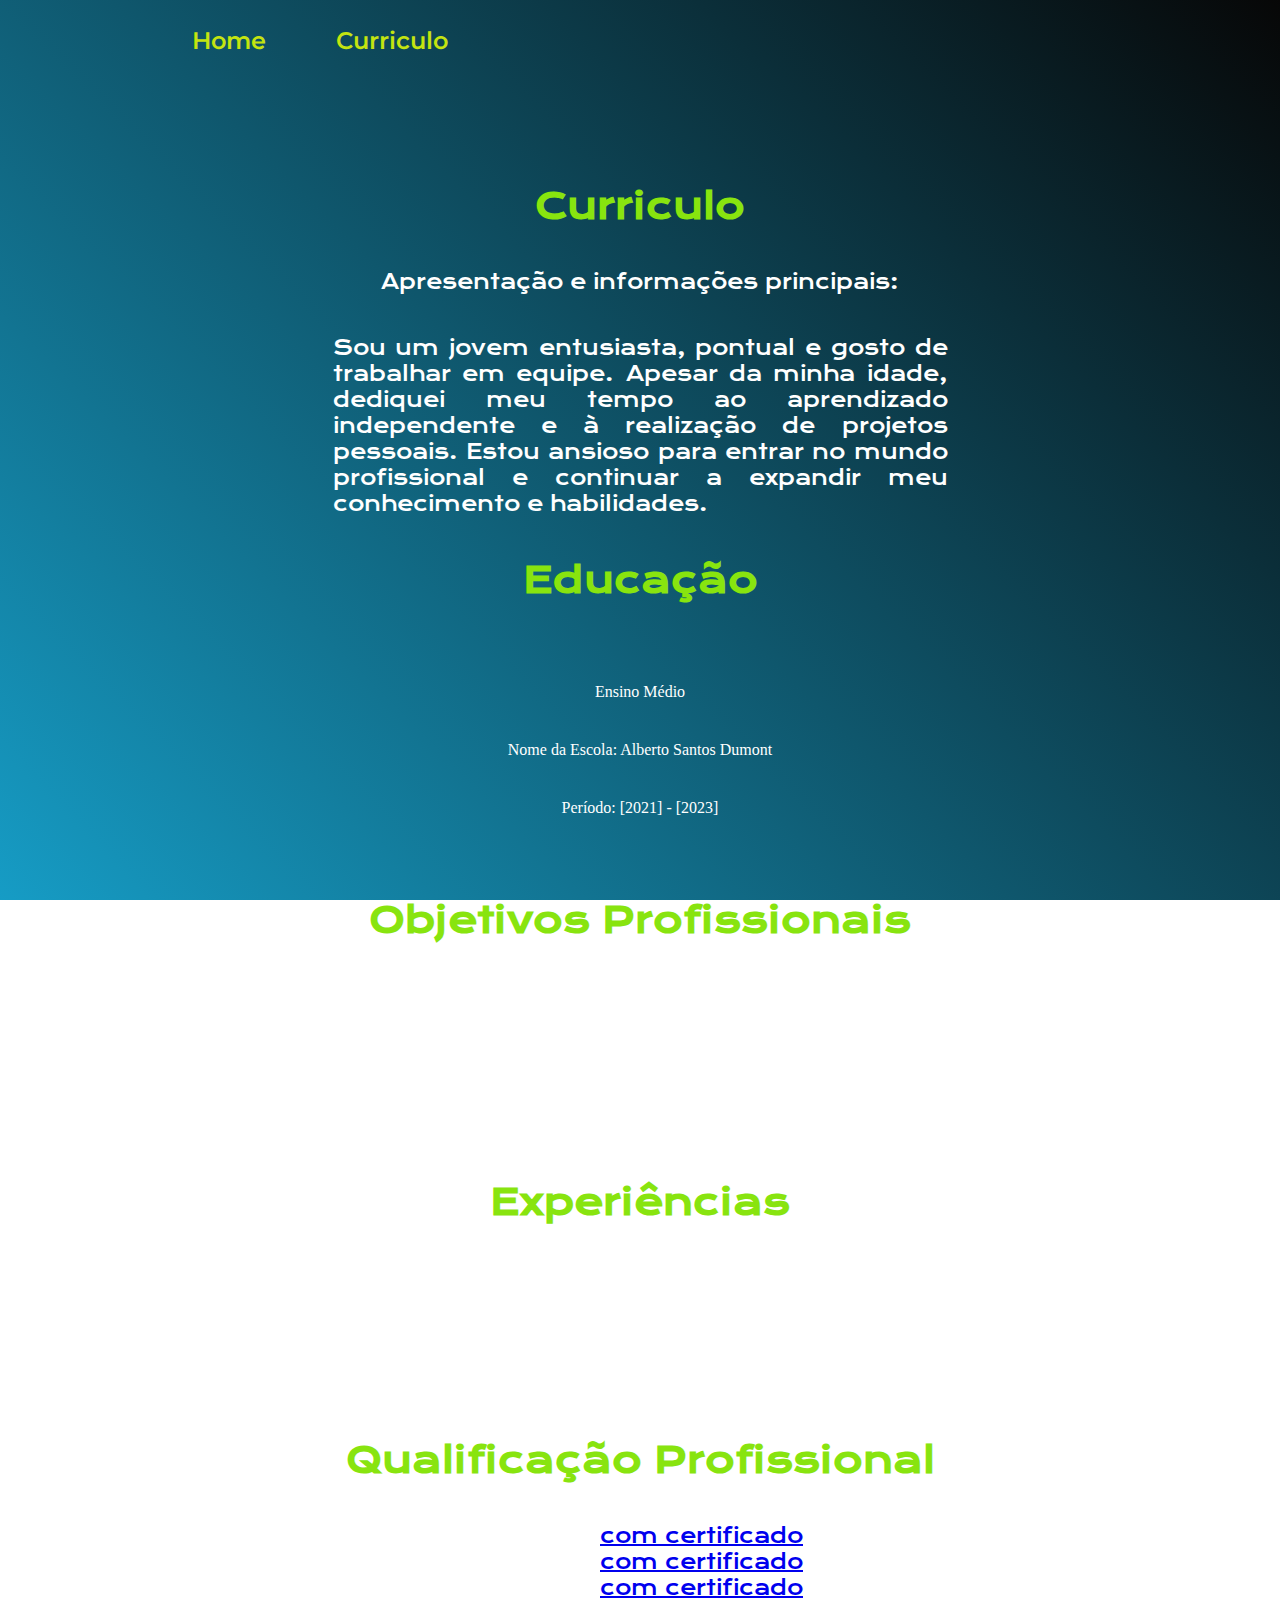
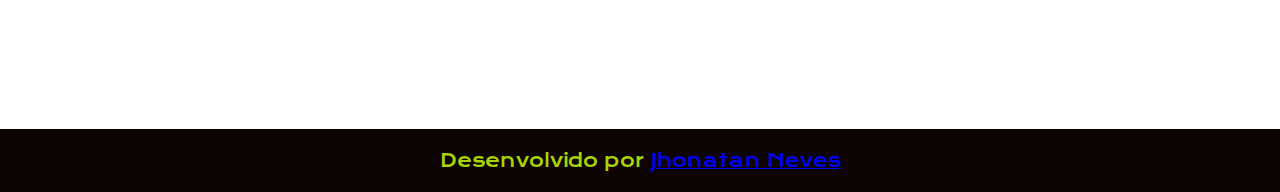
==== curriculo.html @ 2d84432f "Add files via upload" ====
<!DOCTYPE html>
<html lang="pt-br">
<head>
    <meta charset="UTF-8">
    <meta name="viewport" content="width=device-width, initial-scale=1.0">
    <title>Sobre mim</title> 
    <link rel="stylesheet" href="./style/style.css">  


</head>
<body>
    <header class="cabecalho">
        <nav class="cabecalho-menu">
          
            <a class="cabecalho-menu-links" href="index.html">Home</a>

            <a class="cabecalho-menu-links" href="curriculo.html">Curriculo</a>

        </nav>
    </header>
    <main class="conteudo">
        <section class="apresentacao-conteudo">
            <h1 class="apresentacao-conteudo-titulo">Curriculo</h1>
            <p class="apresentacao-conteudo-texto"> Apresentação e informações principais:

            </p>

            <p class="apresentacao-conteudo-texto">Sou um jovem entusiasta, pontual e gosto de trabalhar em equipe. Apesar da minha idade, dediquei meu tempo ao aprendizado independente e à realização de projetos pessoais. Estou ansioso para entrar no mundo profissional e continuar a expandir meu conhecimento e habilidades.


            </p>
            <h4 class="apresentacao-conteudo-titulo">Educação</h4>
<p class="apresentacao-conteudo-texto">

    <p>Ensino Médio</p>

    <p>Nome da Escola: Alberto Santos Dumont</p> 

    <p>Período: [2021] - [2023] </p>    
    </p>

    <h4 class="apresentacao-conteudo-titulo">Objetivos Profissionais</h4>
<p class="apresentacao-conteudo-texto">Como jovem dedicado, meu objetivo é continuar a desenvolver minhas habilidades e conhecimentos por meio de oportunidades de aprendizado e colaboração. Estou aberto a estágios e jovem aprendiz que me permitam crescer profissionalmente.</p>




    

            <h2 class="apresentacao-conteudo-titulo">Experiências</h2>
            <p class="apresentacao-conteudo-texto">
                <ul class="apresentacao-conteudo-texto">
                    <li>JJ açai (2021-2022) - Fazedor de açai</li>
                    <li>Olimpo gym (2022
                    -2023) - Recepcionista</li>
                </ul>
            </p>
            <h2 class="apresentacao-conteudo-titulo">Qualificação Profissional</h2>
           <div class="apresentacao-conteudo-texto">
            <ul class="apresentacao-conteudo-texto">
                <li>Curso tal <a href="linkdocertificado">com certificado</a> </li>
                <li>Curso tal <a href="linkdocertificado">com certificado</a></li>
                <li>Curso tal <a href="linkdocertificado">com certificado</a></li>
            </ul>
            </div>    
        </section>

    </main>

    <footer class="rodape"><p>Desenvolvido por <a href="https://github.com/Jhonatanneves09">Jhonatan Neves</a></p></footer>
</body>
</html>
---- style/style.css ----
@import url('https://fonts.googleapis.com/css2?family=Krona+One&family=Montserrat&display=swap');

*{
    margin: 0;
    padding: 0;
}


        
body {
                /* Define a altura do corpo como 100% da altura visível da janela (viewport) */
                height: 100vh;
            
                /* Cria um gradiente de cores de cima para baixo como plano de fundo */
                background: linear-gradient(45deg, #169cc5, #000000f8);
            
                /* Define o tamanho de fundo para cobrir toda a área disponível */
                background-size: cover;
            
                /* Impede a repetição do plano de fundo ao longo dos eixos */
                background-repeat: no-repeat;
            
                /* Fixa o plano de fundo para que ele não role com o conteúdo da página */
                background-attachment: fixed;
            
                /* Remove margens para o corpo */
                margin: 0;
            
                /* Define a cor do texto dentro do corpo como branco */
                color: white;

            }

.cabecalho{
            padding: 2% 0% 0% 15%;
            }

.cabecalho-menu{
            display: flex;
            gap: 70px;
 }

.cabecalho-menu-links{

                font-family:'Montserrat' , sans-serif;
                font-size: 24px;
                font-weight: 600;
                color: #c4e410;
                text-decoration: none;
            }
          

.titulo-destaque {
        color:#d6e40f;
}

/* Estilos para elementos com a classe .conteudo */
.conteudo {
        /* Define a altura do elemento como automática (ajustada ao conteúdo) */
        height: auto;
    
        /* Define a direção dos elementos filhos como coluna (de cima para baixo) */
        flex-direction: column;
    
        /* Define uma margem ao redor do elemento de 10% */
        margin: 10%;
    
        /* Transforma o elemento em um contêiner flexível */
        display: flex;
    
        /* Alinha os itens verticalmente no centro do contêiner */
        align-items: center;
    
        /* Distribui o espaço restante entre os itens horizontalmente */
        justify-content: space-between;
    }
    
    /* Estilos para elementos com a classe .apresentacao-conteudo */
    .apresentacao-conteudo {
        /* Define a largura do elemento como 615px */
        width: 615px;
    
        /* Transforma o elemento em um contêiner flexível com direção de coluna */
        display: flex;
        flex-direction: column;
    
        /* Centraliza verticalmente os elementos dentro do contêiner */
        justify-content: center;
    
        /* Centraliza horizontalmente os elementos dentro do contêiner */
        align-items: center;
    
        /* Centraliza o alinhamento do texto dentro do contêiner */
        text-align: center;
    
        /* Define a altura do elemento como automática (ajustada ao conteúdo) */
        height: auto;
    
        /* Define o espaçamento entre os elementos filhos como 40px */
        gap: 40px;
    
        /* Define a ordem do elemento como 2 na ordem de exibição */
        order: 2;
    }
    .apresentacao-conteudo-texto{
        font-size: 20px;
    
        /* Define a família de fontes como 'Montserrat' com fallback para sans-serif */
        font-family: 'Krona One', sans-serif;
    
        /* Alinha o texto justificado */
        text-align: justify;
           
    }

    
    
    
    /* Estilos para elementos com a classe .apresentacao-conteudo-titulo */
    .apresentacao-conteudo-titulo {
        /* Define o tamanho da fonte como 36px */
        font-size: 36px;
    
        /* Define a família de fontes como 'Krona One' com fallback para sans-serif */
        font-family: 'Krona One', sans-serif;
    
        /* Alinha o texto justificado */
        text-align: justify;
        color: #88e40f;
    }
    
    /* Estilos para elementos com a classe .apresentacao-conteudo-paragrafo */
    .apresentacao-conteudo-paragrafo {
        /* Define o tamanho da fonte como 24px */
        font-size: 24px;
    
        /* Define a família de fontes como 'Montserrat' com fallback para sans-serif */
        font-family: 'Montserrat', sans-serif;
    
        /* Alinha o texto justificado */
        text-align: justify;
    }
    
    
    /* Iniciando estilização da ancora1 (botao1) */
    
    /* Estilos para elementos com a classe .apresentacao-links */
    .apresentacao-links {
        /* Define a largura do elemento como 500px */
        width: 500px;
    
        /* Transforma o elemento em um contêiner flexível com direção de coluna */
        display: flex;
        flex-direction: column;
    
        /* Centraliza horizontalmente os elementos dentro do contêiner */
        align-items: center;
    
        /* Define o espaçamento entre os elementos filhos como 20px */
        gap: 20px;
    }

    /* Estilos para elementos com a classe .botao1 */
.botao1 {
        /* Define a cor de fundo como preto */
        background-color: #000;
    
        /* Define a cor do texto como laranja */
        color: #ff5500;
    
        /* Define a largura do elemento como 500px */
        width: 500px;
    
        /* Define a altura do elemento como 80px */
        height: 80px;
    
        /* Alinha o texto ao centro horizontalmente */
        text-align: center;
    
        /* Alinha os itens verticalmente ao centro */
        align-items: center;
    
        /* Adiciona uma borda de 2px sólida laranja */
        border: 2px solid #ff5500;
    
        /* Define um raio de borda de 50px para criar um botão circular */
        border-radius: 50px;
    
        /* Define o tamanho da fonte como 36px */
        font-size: 36px;
    
        /* Adiciona preenchimento de 15px vertical e 0 horizontal */
        padding: 15px 0;
    
        /* Remove a decoração de texto (sublinhado) */
        text-decoration: none;
    
        /* Define a família de fontes como 'Rock Salt' com fallback para cursive */
        font-family: 'Rock Salt', cursive;
    
        /* Define um espaçamento entre as letras */
        letter-spacing: 2px;
    
        /* Transforma o texto em letras maiúsculas */
        text-transform: uppercase;
    
        /* Define a posição como relativa para uso de posicionamento absoluto */
        position: relative;
    
        /* Define o overflow como escondido para recortar conteúdo extra */
        overflow: hidden;
    }

/* Pseudo-elemento ::before para elementos com a classe .botao1 */
.botao1::before {
        /* Adiciona um conteúdo vazio ao pseudo-elemento */
        content: "";
    
        /* Define a posição como absoluta para posicionamento personalizado */
        position: absolute;
    
        /* Define a posição superior do pseudo-elemento como 0 */
        top: 0;
    
        /* Define a posição esquerda do pseudo-elemento como -100% (fora da tela) */
        left: -100%;
    
        /* Define a largura do pseudo-elemento como 100% */
        width: 100%;
    
        /* Define a altura do pseudo-elemento como 100% */
        height: 100%;
    
        /* Cria um gradiente linear de 45 graus para o fundo do pseudo-elemento */
        background: linear-gradient(45deg, transparent, #ff5500);
    
        /* Adiciona uma transição suave de 0.5 segundos */
        transition: 0.5s;
    }
    
    /* Pseudo-elemento ::before ao passar o mouse sobre elementos com a classe .botao1 */
    .botao1:hover::before {
        /* Move o pseudo-elemento completamente para a direita */
        left: 100%;
    }
    
    /* Elemento <i> dentro de elementos com a classe .botao1 */
    .botao1 i {
        /* Define a posição como absoluta para posicionamento personalizado */
        position: absolute;
    
        /* Centraliza horizontalmente na metade do elemento pai */
        left: 50%;
    
        /* Centraliza verticalmente na metade do elemento pai */
        top: 50%;
    
        /* Move o elemento <i> 50% para a esquerda e 50% para cima */
        transform: translate(-50%, -50%);
    
        /* Define o tamanho da fonte como 60px */
        font-size: 60px;
    }
    
    
    /* fim da estilização ancora 1(botao1) */
    
    /* Inicio da estilização ancora 2(botao2) */
    
    .botao2 {
        background-color: #000;
        color: #0077B5; /* Cor padrão do LinkedIn */
        width: 500px;
        height: 80px;
        align-items: center;
        text-align: center;
        border: 2px solid #0077B5;
        border-radius: 50px;
        font-size: 36px;
        padding: 15px 0;
        text-decoration: none;
        font-family: 'Rock Salt', cursive;
        letter-spacing: 2px;
        text-transform: uppercase;
        position: relative;
        overflow: hidden;
    }
    
    .botao2::before {
        content: "";
        position: absolute;
        top: 0;
        left: -100%;
        width: 100%;
        height: 100%;
        background: linear-gradient(45deg, transparent, #0077B5);
        transition: 0.5s;
    }
    
    .botao2:hover::before {
        left: 100%;
    }
    
    .botao2 i {
        position: absolute;
        font-size: 60px;
        left: 50%;
        top: 50%;
        transform: translate(-50%, -50%);
    }
    
    /* fim da estilização ancora2(botao2) */
    
    /* inicio estilizaçãp ancora3(botao3) */
    
    .botao3 {
        background-color: #000;
        align-items: center;
        color: #333; /* Cor padrão do GitHub */
        width: 500px;   
        height: 80px; 
        display: flex;
        align-items: center;
        justify-content: center;
        border: 2px solid #333;
        border-radius: 50px;
        font-size: 24px;
        padding: 15px 0;
        text-decoration: none;
        font-family: 'Rock Salt', cursive;
        letter-spacing: 2px;
        text-transform: uppercase;
        position: relative;
        overflow: hidden;
    }
    
    .botao3::before {
        content: "";
        position: absolute;
        top: 0;
        left: -100%;
        width: 100%;
        height: 100%;
        background: linear-gradient(45deg, transparent, #333);
        transition: 0.5s;
    }
    
    .botao3:hover::before {
        left: 100%;
    }
    
    .botao3 i {
        position: absolute;
        font-size: 60px;
        left: 50%;
        top: 50%;
        transform: translate(-50%, -50%);
    }
    
    /* fim da estilização ancora3(botao3) */

    .imagem {
        /* Define a largura máxima do elemento como 100% */
        max-width: 100%;
    
        /* Define a largura do elemento como 650px */
        width: 425px;
    
        /* Define a altura do elemento como 650px */
        height: 650px;
    
        /* Alinha o conteúdo ao centro horizontalmente */
        text-align: center;
    
        /* Alinha os itens verticalmente ao centro */
        align-items: center;
    
        /* Adiciona curvatura nos cantos do elemento */
        border-radius: 10px;
    
        /* Adiciona uma sombra suave ao elemento */
        box-shadow: 0px 0px 20px rgba(0, 0, 0, 0.8);
    
        /* Adiciona uma transição suave à escala do elemento */
        transition: transform 0.3s ease-in-out;
    
        /* Define a posição como relativa para uso de posicionamento absoluto */
        position: relative;
    
        /* Define o overflow como escondido para recortar conteúdo extra */
        overflow: hidden;
    
        /* Define a ordem do elemento como 1 na ordem de exibição */
        order: 1;
    
        /* Adiciona margem inferior de 80px */
        margin-bottom: 80px;
    }
    
    /* Elemento <img> dentro de elementos com a classe .imagem */
    .imagem img {
        /* Faz a imagem se ajustar mantendo a proporção */
        object-fit: cover;
    
        /* Torna a imagem um elemento de bloco */
        display: block;
    
        /* Define a largura e a altura como 100% para preencher o elemento pai */
        width: 100%;
        height: 100%;
    }
    
    /* Pseudo-elementos ::before e ::after para elementos com a classe .imagem */
    .imagem::before,
    .imagem::after {
        /* Adiciona um conteúdo vazio aos pseudo-elementos */
        content: "";
    
        /* Define a posição como absoluta para posicionamento personalizado */
        position: absolute;
    
        /* Define a largura e a altura dos pseudo-elementos como 10px */
        width: 10px;
        height: 10px;
    
        /* Adiciona uma borda de 2px sólida laranja aos pseudo-elementos */
        border: 2px solid #ff5500;
    
        /* Define o fundo dos pseudo-elementos como transparente */
        background-color: transparent;
    }
    
    /* Pseudo-elemento ::before ao canto superior esquerdo do elemento com a classe .imagem */
    .imagem::before {
        /* Posiciona o pseudo-elemento no canto superior esquerdo */
        top: 0;
        left: 0;
    
        /* Adiciona curvatura de borda no canto superior esquerdo */
        border-top-left-radius: 10px;
    
        /* Define as larguras das bordas do pseudo-elemento */
        border-width: 2px 0 0 2px;
    }
    
    /* Pseudo-elemento ::after ao canto inferior direito do elemento com a classe .imagem */
    .imagem::after {
        /* Posiciona o pseudo-elemento no canto inferior direito */
        bottom: 0;
        right: 0;
    
        /* Adiciona curvatura de borda no canto inferior direito */
        border-bottom-right-radius: 10px;
    
        /* Define as larguras das bordas do pseudo-elemento */
        border-width: 0 2px 2px 0;
    }
    
    /* Efeito ao passar o mouse sobre elementos com a classe .imagem */
    .imagem:hover {
        /* Aumenta a escala do elemento em 10% */
        transform: scale(1.1);
    }

    .rodape{
        color: rgb(167, 211, 7);
        background-color: #0e0404;
        display: flex;
        align-items: center;
        justify-content: center;
        text-align: center;
        font-family: 'Krona One', sans-serif;
        font-size: 18px;
        font-weight: 400;
        padding: 20px;
    }
    
    .rodape a:hover {
        color: #1c08ce;
    }
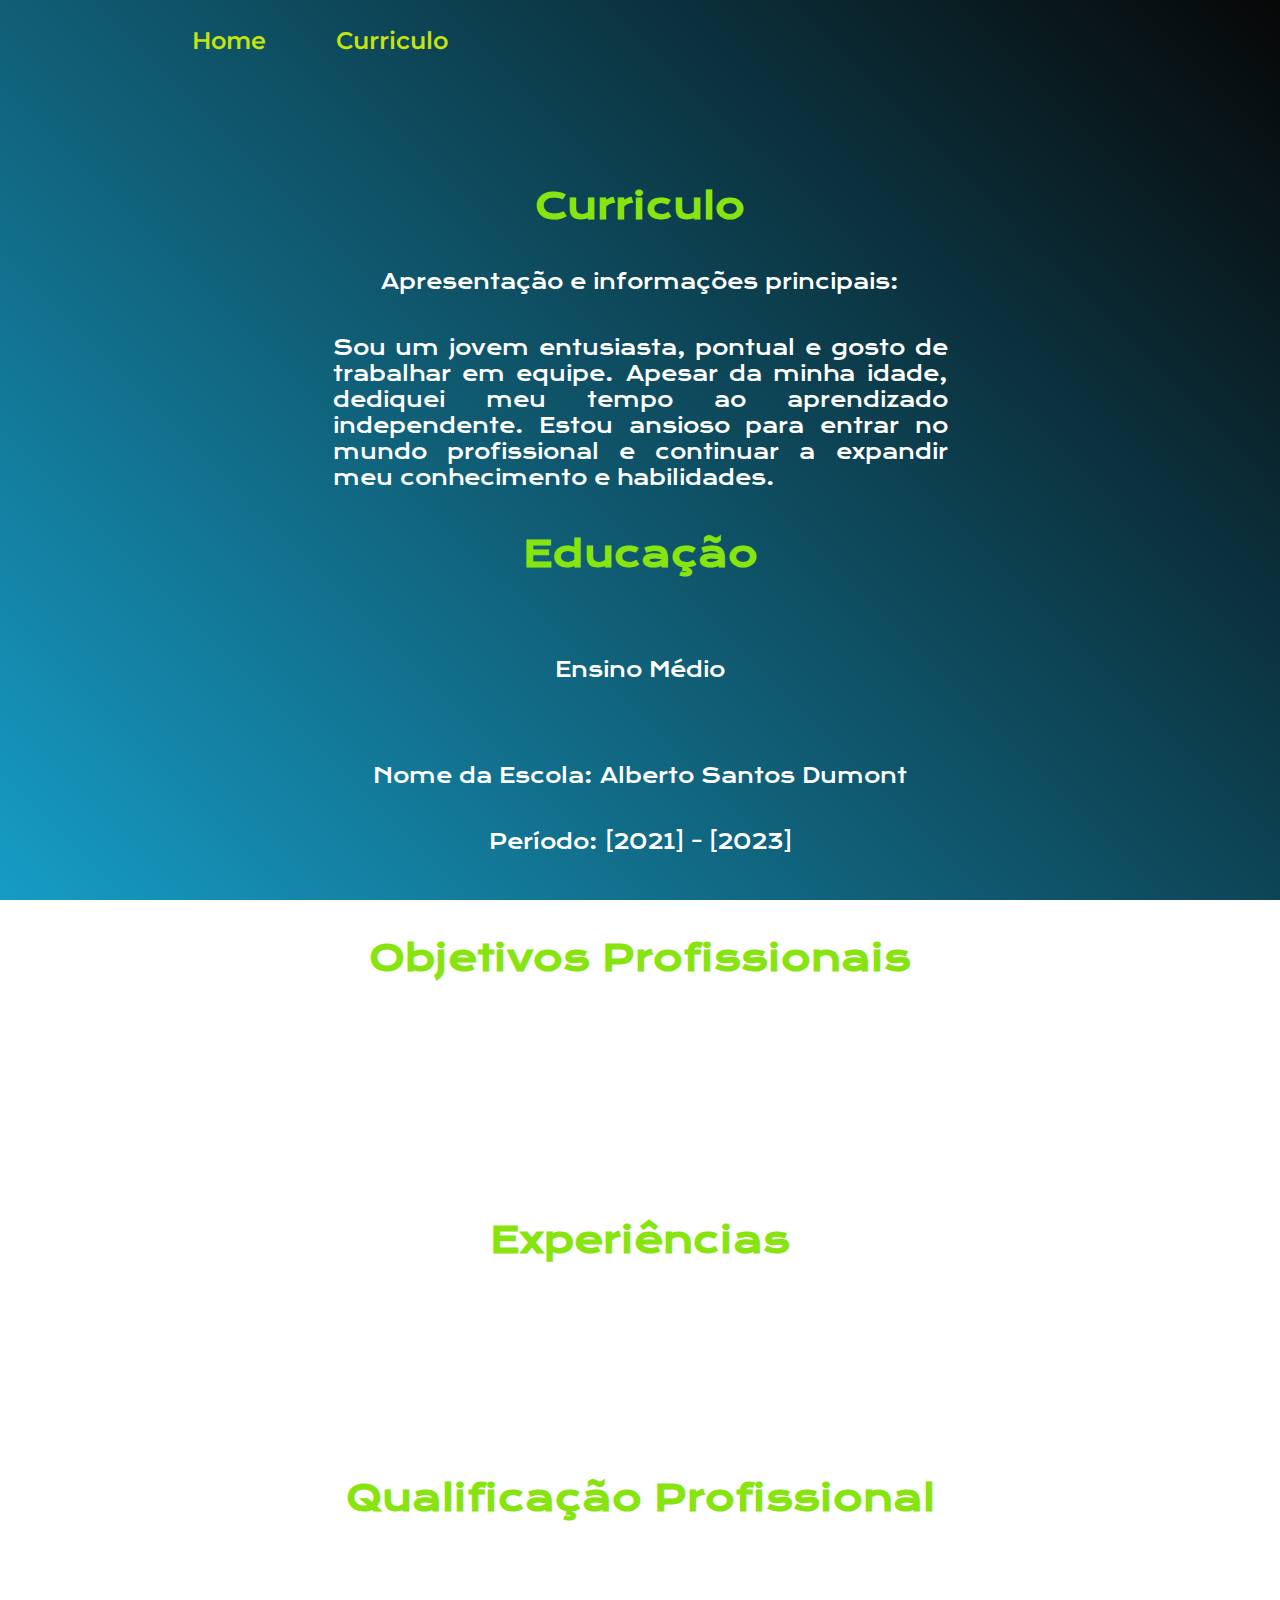
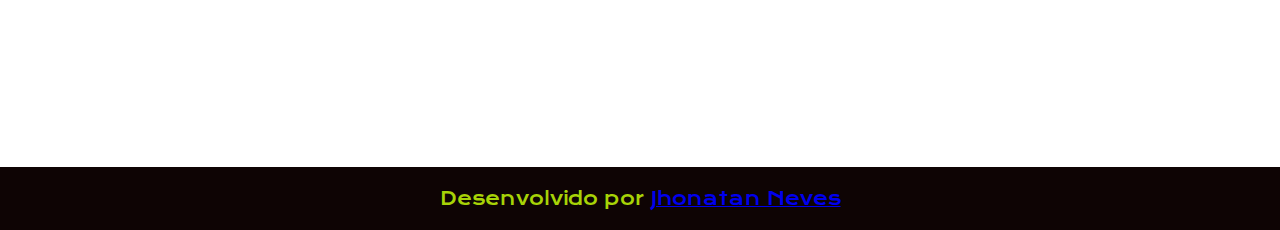
==== commit 05ebada5: "Add files via upload" ====
--- a/curriculo.html
+++ b/curriculo.html
@@ -25,19 +25,23 @@
 
             </p>
 
-            <p class="apresentacao-conteudo-texto">Sou um jovem entusiasta, pontual e gosto de trabalhar em equipe. Apesar da minha idade, dediquei meu tempo ao aprendizado independente e à realização de projetos pessoais. Estou ansioso para entrar no mundo profissional e continuar a expandir meu conhecimento e habilidades.
+            <p class="apresentacao-conteudo-texto">Sou um jovem entusiasta, pontual e gosto de trabalhar em equipe. Apesar da minha idade, dediquei meu tempo ao aprendizado independente. Estou ansioso para entrar no mundo profissional e continuar a expandir meu conhecimento e habilidades.
 
 
             </p>
             <h4 class="apresentacao-conteudo-titulo">Educação</h4>
 <p class="apresentacao-conteudo-texto">
 
-    <p>Ensino Médio</p>
 
-    <p>Nome da Escola: Alberto Santos Dumont</p> 
+    <p class="apresentacao-conteudo-texto">Ensino Médio</p>
+    <div class="apresentacao-conteudo-texto"></div>
 
-    <p>Período: [2021] - [2023] </p>    
+    <p class="apresentacao-conteudo-texto">Nome da Escola: Alberto Santos Dumont</p> 
+
+    <p class="apresentacao-conteudo-texto">Período: [2021] - [2023] </p>    
     </p>
+    </div>
+
 
     <h4 class="apresentacao-conteudo-titulo">Objetivos Profissionais</h4>
 <p class="apresentacao-conteudo-texto">Como jovem dedicado, meu objetivo é continuar a desenvolver minhas habilidades e conhecimentos por meio de oportunidades de aprendizado e colaboração. Estou aberto a estágios e jovem aprendiz que me permitam crescer profissionalmente.</p>
@@ -58,9 +62,9 @@
             <h2 class="apresentacao-conteudo-titulo">Qualificação Profissional</h2>
            <div class="apresentacao-conteudo-texto">
             <ul class="apresentacao-conteudo-texto">
-                <li>Curso tal <a href="linkdocertificado">com certificado</a> </li>
-                <li>Curso tal <a href="linkdocertificado">com certificado</a></li>
-                <li>Curso tal <a href="linkdocertificado">com certificado</a></li>
+                <li>Curso de informártica intermediário</li>  
+                <li>Curso de Marketing digital</li>
+                <li>Curso de Designer de sites e aplicavos</a></li>
             </ul>
             </div>    
         </section>
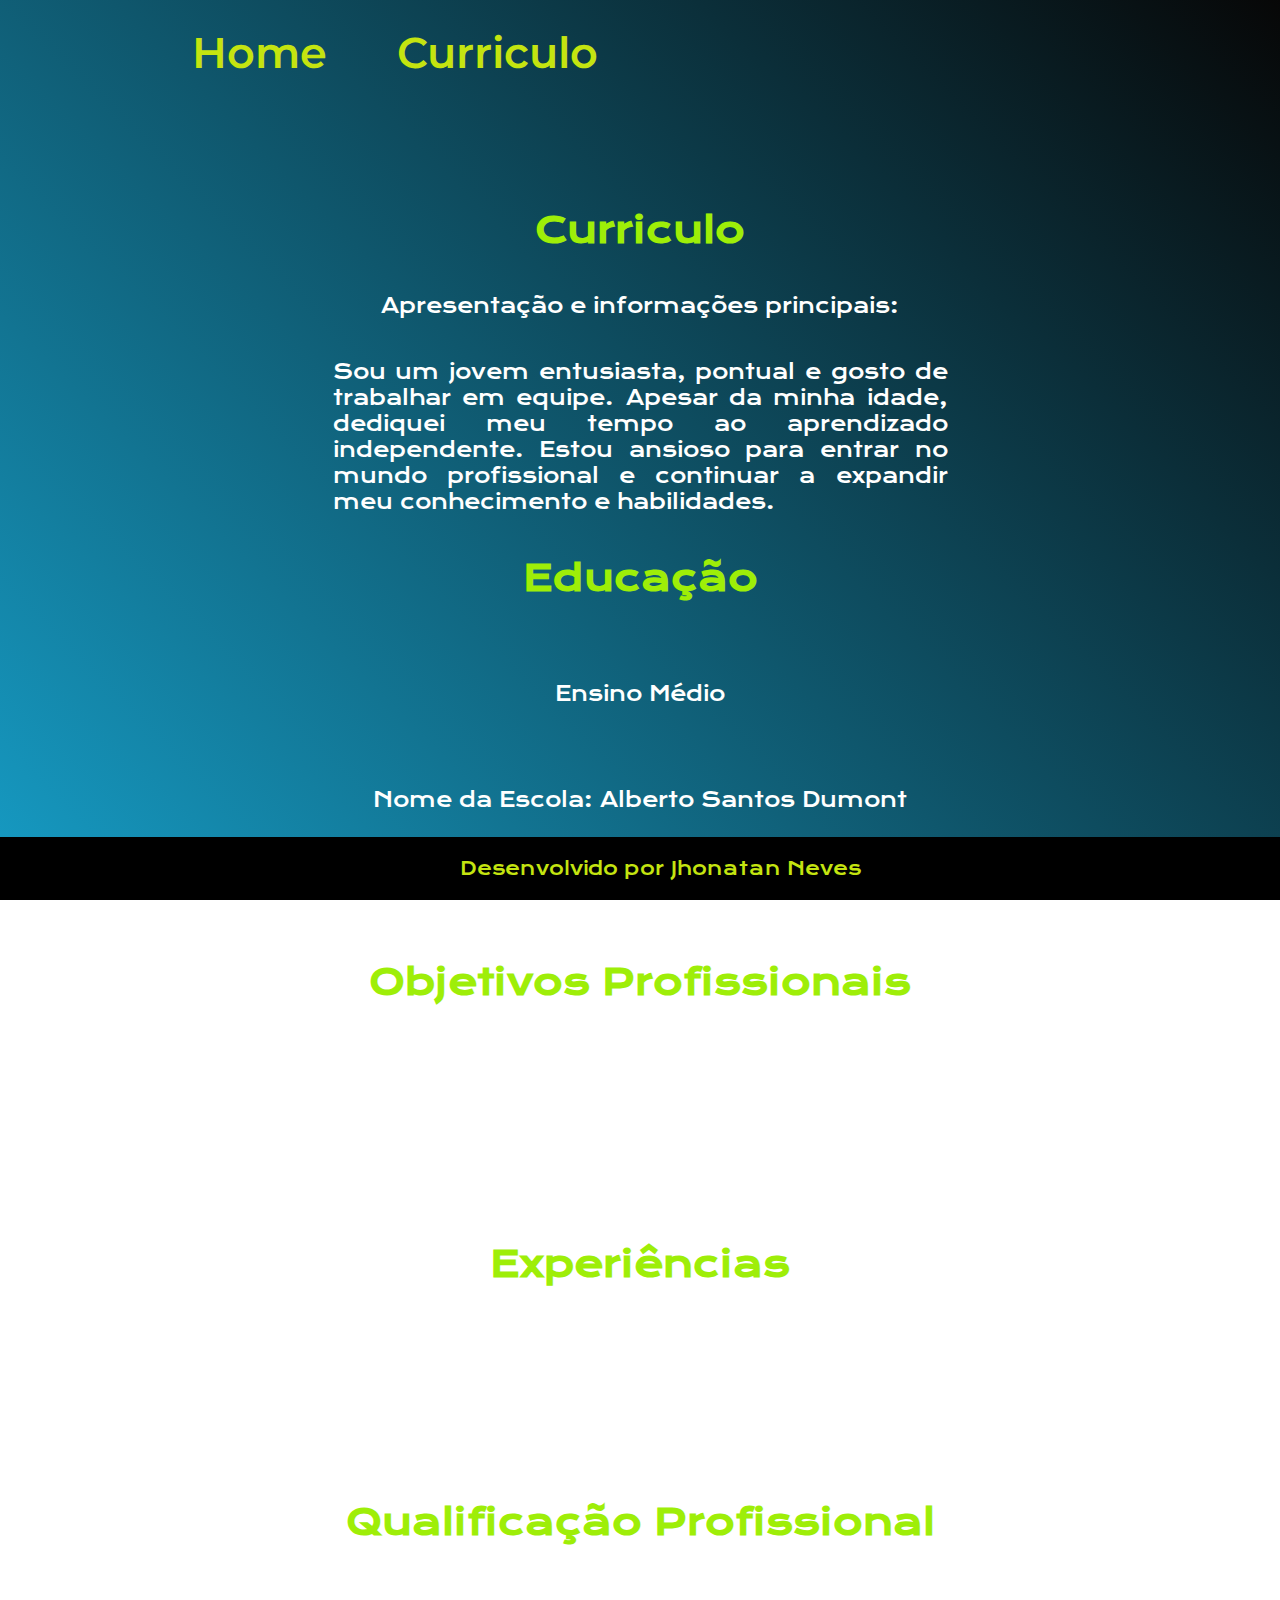
==== commit 981582dc: "Add files via upload" ====
--- a/curriculo.html
+++ b/curriculo.html
@@ -20,7 +20,7 @@
     </header>
     <main class="conteudo">
         <section class="apresentacao-conteudo">
-            <h1 class="apresentacao-conteudo-titulo">Curriculo</h1>
+            <h1 class="apresentacao-conteudo-titulo2">Curriculo</h1>
             <p class="apresentacao-conteudo-texto"> Apresentação e informações principais:
 
             </p>
@@ -29,7 +29,7 @@
 
 
             </p>
-            <h4 class="apresentacao-conteudo-titulo">Educação</h4>
+            <h4 class="apresentacao-conteudo-titulo2">Educação</h4>
 <p class="apresentacao-conteudo-texto">
 
 
@@ -43,7 +43,7 @@
     </div>
 
 
-    <h4 class="apresentacao-conteudo-titulo">Objetivos Profissionais</h4>
+    <h4 class="apresentacao-conteudo-titulo2">Objetivos Profissionais</h4>
 <p class="apresentacao-conteudo-texto">Como jovem dedicado, meu objetivo é continuar a desenvolver minhas habilidades e conhecimentos por meio de oportunidades de aprendizado e colaboração. Estou aberto a estágios e jovem aprendiz que me permitam crescer profissionalmente.</p>
 
 
@@ -51,7 +51,7 @@
 
     
 
-            <h2 class="apresentacao-conteudo-titulo">Experiências</h2>
+            <h2 class="apresentacao-conteudo-titulo2">Experiências</h2>
             <p class="apresentacao-conteudo-texto">
                 <ul class="apresentacao-conteudo-texto">
                     <li>JJ açai (2021-2022) - Fazedor de açai</li>
@@ -59,7 +59,7 @@
                     -2023) - Recepcionista</li>
                 </ul>
             </p>
-            <h2 class="apresentacao-conteudo-titulo">Qualificação Profissional</h2>
+            <h2 class="apresentacao-conteudo-titulo2">Qualificação Profissional</h2>
            <div class="apresentacao-conteudo-texto">
             <ul class="apresentacao-conteudo-texto">
                 <li>Curso de informártica intermediário</li>  
--- a/style/style.css
+++ b/style/style.css
@@ -33,17 +33,21 @@
 
 .cabecalho{
             padding: 2% 0% 0% 15%;
+            font-size: 1000px;       
+    
+        
             }
 
 .cabecalho-menu{
             display: flex;
             gap: 70px;
+            font-size: 1000px; 
  }
 
 .cabecalho-menu-links{
 
                 font-family:'Montserrat' , sans-serif;
-                font-size: 24px;
+                font-size: 43px; 
                 font-weight: 600;
                 color: #c4e410;
                 text-decoration: none;
@@ -126,7 +130,7 @@
     
         /* Alinha o texto justificado */
         text-align: justify;
-        color: #88e40f;
+        color: white;
     }
     
     /* Estilos para elementos com a classe .apresentacao-conteudo-paragrafo */
@@ -462,33 +466,52 @@
         transform: scale(1.1);
     }
 
-    .rodape{
-        color: rgb(167, 211, 7);
-        background-color: #0e0404;
-        display: flex;
-        align-items: center;
-        justify-content: center;
-        text-align: center;
+    .rodape a {
+        color: inherit; /* Herda a cor do .rodape */
+        text-decoration: none; /* Remove o sublinhado dos links */
+    }
+    
+    .rodape {
+        position: fixed;
+    bottom: 0;
+    left: 0;
+    width: 100%;
+    color: #c4e410;
+    background-color: black;
+    display: flex;
+    align-items: center;
+    justify-content: center;
+    text-align: center;
+    font-family: 'Krona One', sans-serif;
+    font-size: 18px;
+    font-weight: 400;
+    padding: 20px;
+}
+
+/* Estilo de link no rodapé */
+.rodape a:hover {
+    color: rgb(6, 207, 214);
+    }
+    
+        
+    .apresentacao-conteudo-titulo2 {
+        font-size: 36px;
+    
+        /* Define a família de fontes como 'Krona One' com fallback para sans-serif */
         font-family: 'Krona One', sans-serif;
-        font-size: 18px;
-        font-weight: 400;
-        padding: 20px;
-    }
-    
-    .rodape a:hover {
-        color: #1c08ce;
-    }
-
-
-        
-            
-            
-        
-        
-        
-
-
-        
-        
-    
-
+    
+        /* Alinha o texto justificado */
+        text-align: justify;
+        color:rgb(158, 238, 8);
+
+    }
+            
+        
+        
+        
+
+
+        
+        
+    
+
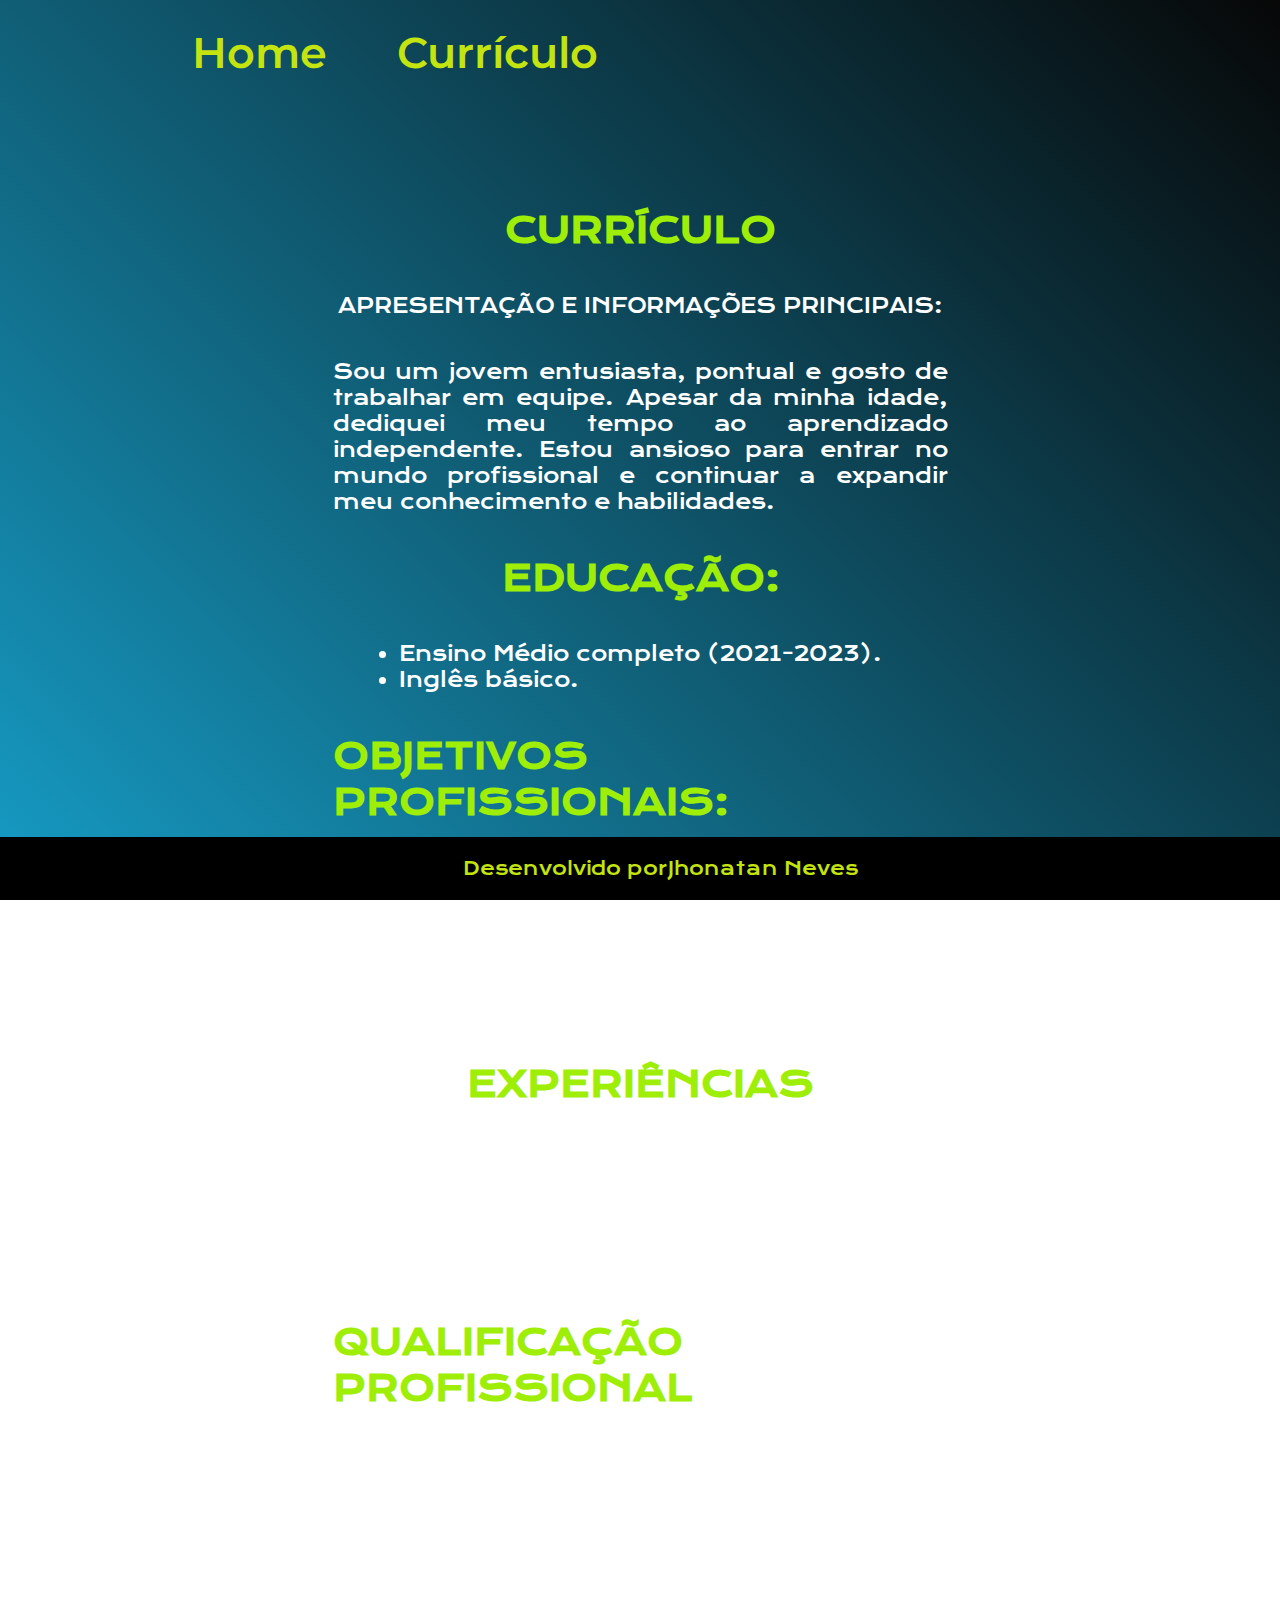
==== commit 761dbf81: "Add files via upload" ====
--- a/curriculo.html
+++ b/curriculo.html
@@ -14,63 +14,55 @@
           
             <a class="cabecalho-menu-links" href="index.html">Home</a>
 
-            <a class="cabecalho-menu-links" href="curriculo.html">Curriculo</a>
+            <a class="cabecalho-menu-links" href="curriculo.html">Currículo</a>
 
         </nav>
     </header>
     <main class="conteudo">
         <section class="apresentacao-conteudo">
-            <h1 class="apresentacao-conteudo-titulo2">Curriculo</h1>
-            <p class="apresentacao-conteudo-texto"> Apresentação e informações principais:
+            <h1 class="apresentacao-conteudo-titulo2">CURRÍCULO</h1>
+            <p class="apresentacao-conteudo-texto"> APRESENTAÇÃO E INFORMAÇÕES PRINCIPAIS: </p>
 
-            </p>
+            <p class="apresentacao-conteudo-texto">Sou um jovem entusiasta, pontual e gosto de trabalhar em equipe. Apesar da minha idade, dediquei meu tempo ao aprendizado independente. Estou ansioso para entrar no mundo profissional e continuar a expandir meu conhecimento e habilidades. </p>
 
-            <p class="apresentacao-conteudo-texto">Sou um jovem entusiasta, pontual e gosto de trabalhar em equipe. Apesar da minha idade, dediquei meu tempo ao aprendizado independente. Estou ansioso para entrar no mundo profissional e continuar a expandir meu conhecimento e habilidades.
+            <h4 class="apresentacao-conteudo-titulo2">EDUCAÇÃO:</h4>
 
 
-            </p>
-            <h4 class="apresentacao-conteudo-titulo2">Educação</h4>
-<p class="apresentacao-conteudo-texto">
+    <div class="apresentacao-conteudo-texto">
 
+    <li class="apresentacao-conteudo-texto">Ensino Médio completo (2021-2023). </li>
 
-    <p class="apresentacao-conteudo-texto">Ensino Médio</p>
-    <div class="apresentacao-conteudo-texto"></div>
+    <li class="apresentacao-conteudo-texto">Inglês básico.</li> 
 
-    <p class="apresentacao-conteudo-texto">Nome da Escola: Alberto Santos Dumont</p> 
+   </div>
 
-    <p class="apresentacao-conteudo-texto">Período: [2021] - [2023] </p>    
-    </p>
-    </div>
+    <h4 class="apresentacao-conteudo-titulo2">OBJETIVOS PROFISSIONAIS:</h4>
 
+<p class="apresentacao-conteudo-texto">Como jovem dedicado, meu objetivo é continuar a desenvolver minhas habilidades e conhecimentos por meio de oportunidades de aprendizado e colaboração. Estou aberto a estágios e jovem aprendiz que me permitam crescer profissionalmente.</p>
+   
 
-    <h4 class="apresentacao-conteudo-titulo2">Objetivos Profissionais</h4>
-<p class="apresentacao-conteudo-texto">Como jovem dedicado, meu objetivo é continuar a desenvolver minhas habilidades e conhecimentos por meio de oportunidades de aprendizado e colaboração. Estou aberto a estágios e jovem aprendiz que me permitam crescer profissionalmente.</p>
-
-
-
-
-    
-
-            <h2 class="apresentacao-conteudo-titulo2">Experiências</h2>
+            <h2 class="apresentacao-conteudo-titulo2">EXPERIÊNCIAS</h2>
             <p class="apresentacao-conteudo-texto">
                 <ul class="apresentacao-conteudo-texto">
-                    <li>JJ açai (2021-2022) - Fazedor de açai</li>
-                    <li>Olimpo gym (2022
-                    -2023) - Recepcionista</li>
+                    <li>JJ Açaí (2021-2022) - Auxiliar de produção.</li>
+                    <li>Olimpo gym (2022-2023) - Recepcionista.</li>
                 </ul>
             </p>
-            <h2 class="apresentacao-conteudo-titulo2">Qualificação Profissional</h2>
+            <h2 class="apresentacao-conteudo-titulo2">QUALIFICAÇÃO PROFISSIONAL</h2>
            <div class="apresentacao-conteudo-texto">
             <ul class="apresentacao-conteudo-texto">
-                <li>Curso de informártica intermediário</li>  
-                <li>Curso de Marketing digital</li>
-                <li>Curso de Designer de sites e aplicavos</a></li>
+                <li>Curso de informártica intermediário.</li>  
+                <li>Curso de Marketing digital - Novotec Expresso (2022).</li>
+                <li>Curso de Designer de sites e aplicavos - Desenvolvedor Frontend (2023).</li>
+                <li>Pacote Office Básico.</li> 
             </ul>
             </div>    
         </section>
 
     </main>
 
-    <footer class="rodape"><p>Desenvolvido por <a href="https://github.com/Jhonatanneves09">Jhonatan Neves</a></p></footer>
+    <footer class="rodape">Desenvolvido por <a href="https://github.com/Jhonatanneves09"> Jhonatan Neves </a> </footer>
+
+    <br><br>
 </body>
 </html>